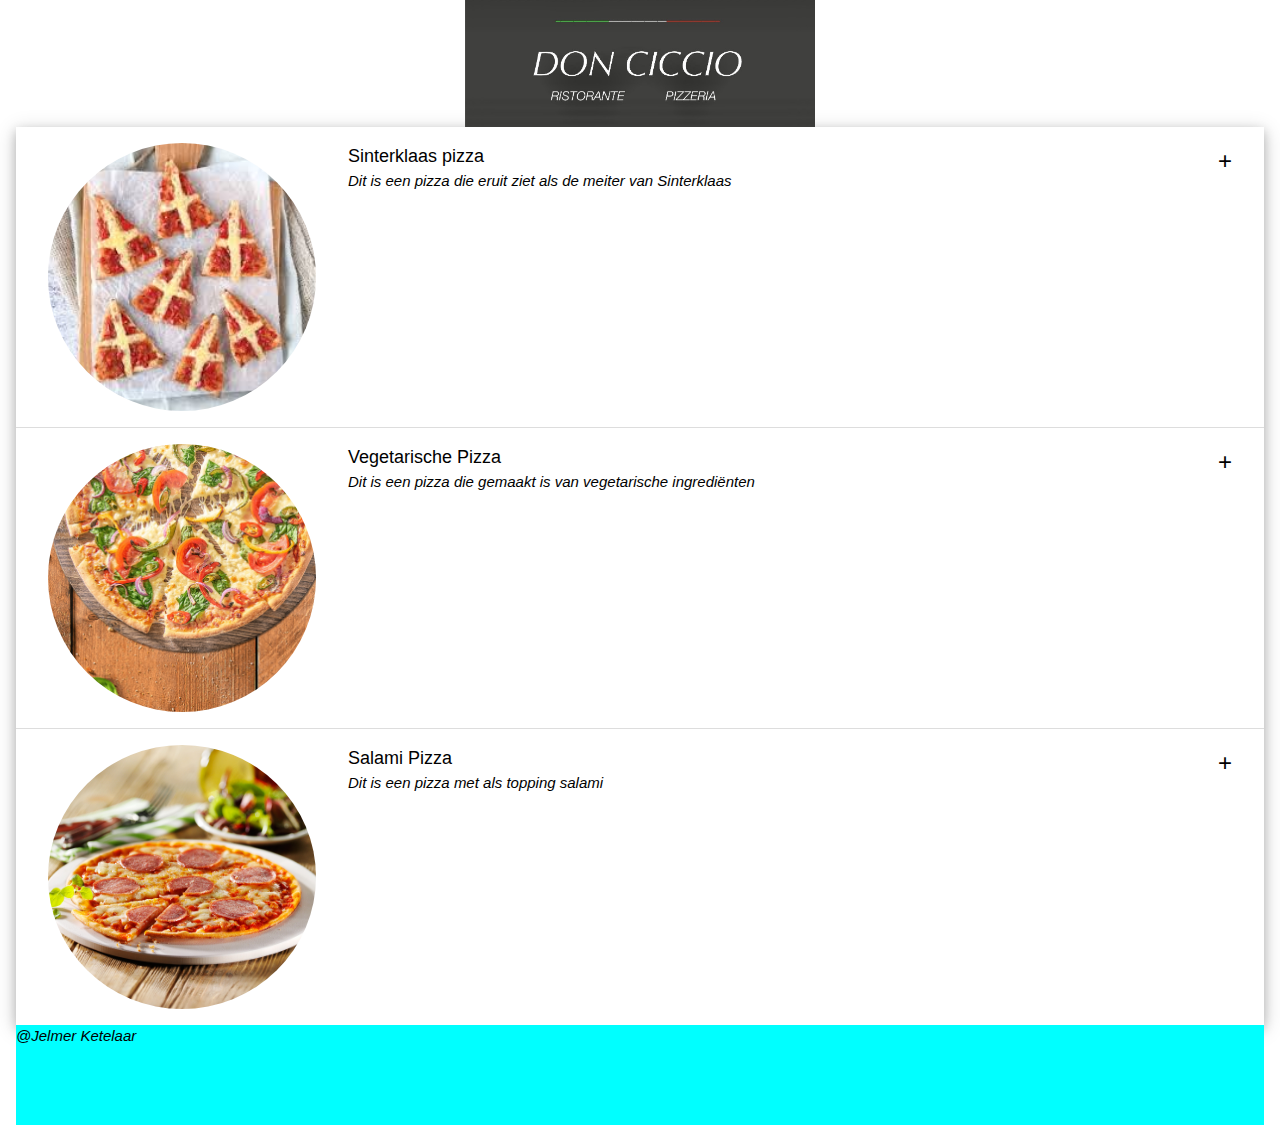
==== index.html @ 9780e319 "Added a footer and changed the span text" ====
<!-- Jelmer Ketelaar
	Naam opdracht: Pizza Calculator -->
<html lang="nl">
<head>

    <meta http-equiv="Content-Type" content="text/ javascript;charset=UTF-8">
    <title> Don Ciccio </title>

    <link rel="stylesheet" href="css/style.css">
    <link rel="stylesheet" href="https://www.w3schools.com/w3css/4/w3.css">
</head>
<body>

<div class="w3-container">
    <header> <img src="img/don ciccio.jpg" alt="don ciccio" class="don-ciccio" width="350px;"></header>

    <ul class="w3-ul w3-card-4">
        <li class="w3-bar">
            <button onclick="document.getElementById('id01').style.display='block'"
                    class="w3-button w3-bar-item w3-right w3-xlarge w3-white">+
            </button>

            <div id="id01" class="w3-modal">
                <div class="w3-modal-content">
                    <div class="w3-container">
                <span onclick="document.getElementById('id01').style.display='none'"
                      class="w3-button w3-display-topright">&times;</span>
                      <header><h3>Sinterklaas Pizza</h3></header>
                        <img src="img/pizza-sinterklaas.jpeg" class="w3-bar-item w3-circle">
                        
                    </div>
                </div>
            </div>
            
            <img src="img/pizza-sinterklaas.jpeg" class="w3-bar-item w3-circle" style="width:300px">
            <div class="w3-bar-item">
                <span class="w3-large">Sinterklaas pizza</span><br>
                <span><i>Dit is een pizza die eruit ziet als de meiter van Sinterklaas </i></span>
            </div>
        </li>

        <li class="w3-bar">
            <button onclick="document.getElementById('id02').style.display='block'"
                    class="w3-button w3-bar-item w3-right w3-xlarge w3-white">+
            </button>
            <div id="id02" class="w3-modal">
                <div class="w3-modal-content">
                    <div class="w3-container">
                    <span onclick="document.getElementById('id02').style.display='none'"
                          class="w3-button w3-display-topright">&times;</span>
                        <p>Some text in the Modal..</p>
                        <p>Some text in the Modal..</p>
                    </div>
                </div>
            </div>
            <img src="img/vega-pizza.jpg" class="w3-bar-item w3-circle w3-hide-small" style="width:300px">
            <div class="w3-bar-item">
                <span class="w3-large">Vegetarische Pizza</span><br>
                <span><i>Dit is een pizza die gemaakt is van vegetarische ingrediënten </i></span>
            </div>
        </li>

        <li class="w3-bar">
            <button onclick="document.getElementById('id01').style.display='block'"
                    class="w3-button w3-bar-item w3-right w3-xlarge w3-white">+
            </button>
            <div id="id03" class="w3-modal">
                <div class="w3-modal-content">
                    <div class="w3-container">
                    <span onclick="document.getElementById('id03').style.display='none'"
                          class="w3-button w3-display-topright">&times;</span>
                        <p>Some text in the Modal..</p>
                        <p>Some text in the Modal..</p>
                    </div>
                </div>
            </div>
            <img src="img/salami-pizza.jpeg" class="w3-bar-item w3-circle w3-hide-small"
                 style=" height:280px ; width:300px">
            <div class="w3-bar-item">
                <span class="w3-large">Salami Pizza</span><br>
                <span><i>Dit is een pizza met als topping salami </i></span>
                
            </div>
        </li>
        
    </ul>
    <footer class="footer"> <i class="name">@Jelmer Ketelaar</i>  </footer>
</div>


</body>


    <script src="js/script.js"></script>
---- css/style.css ----
.don-ciccio {
   display: block;
   margin: auto;
}

.footer {
   background-color: aqua;
   height: 100px;
}

.name {
   margin-top: 50px;;
}
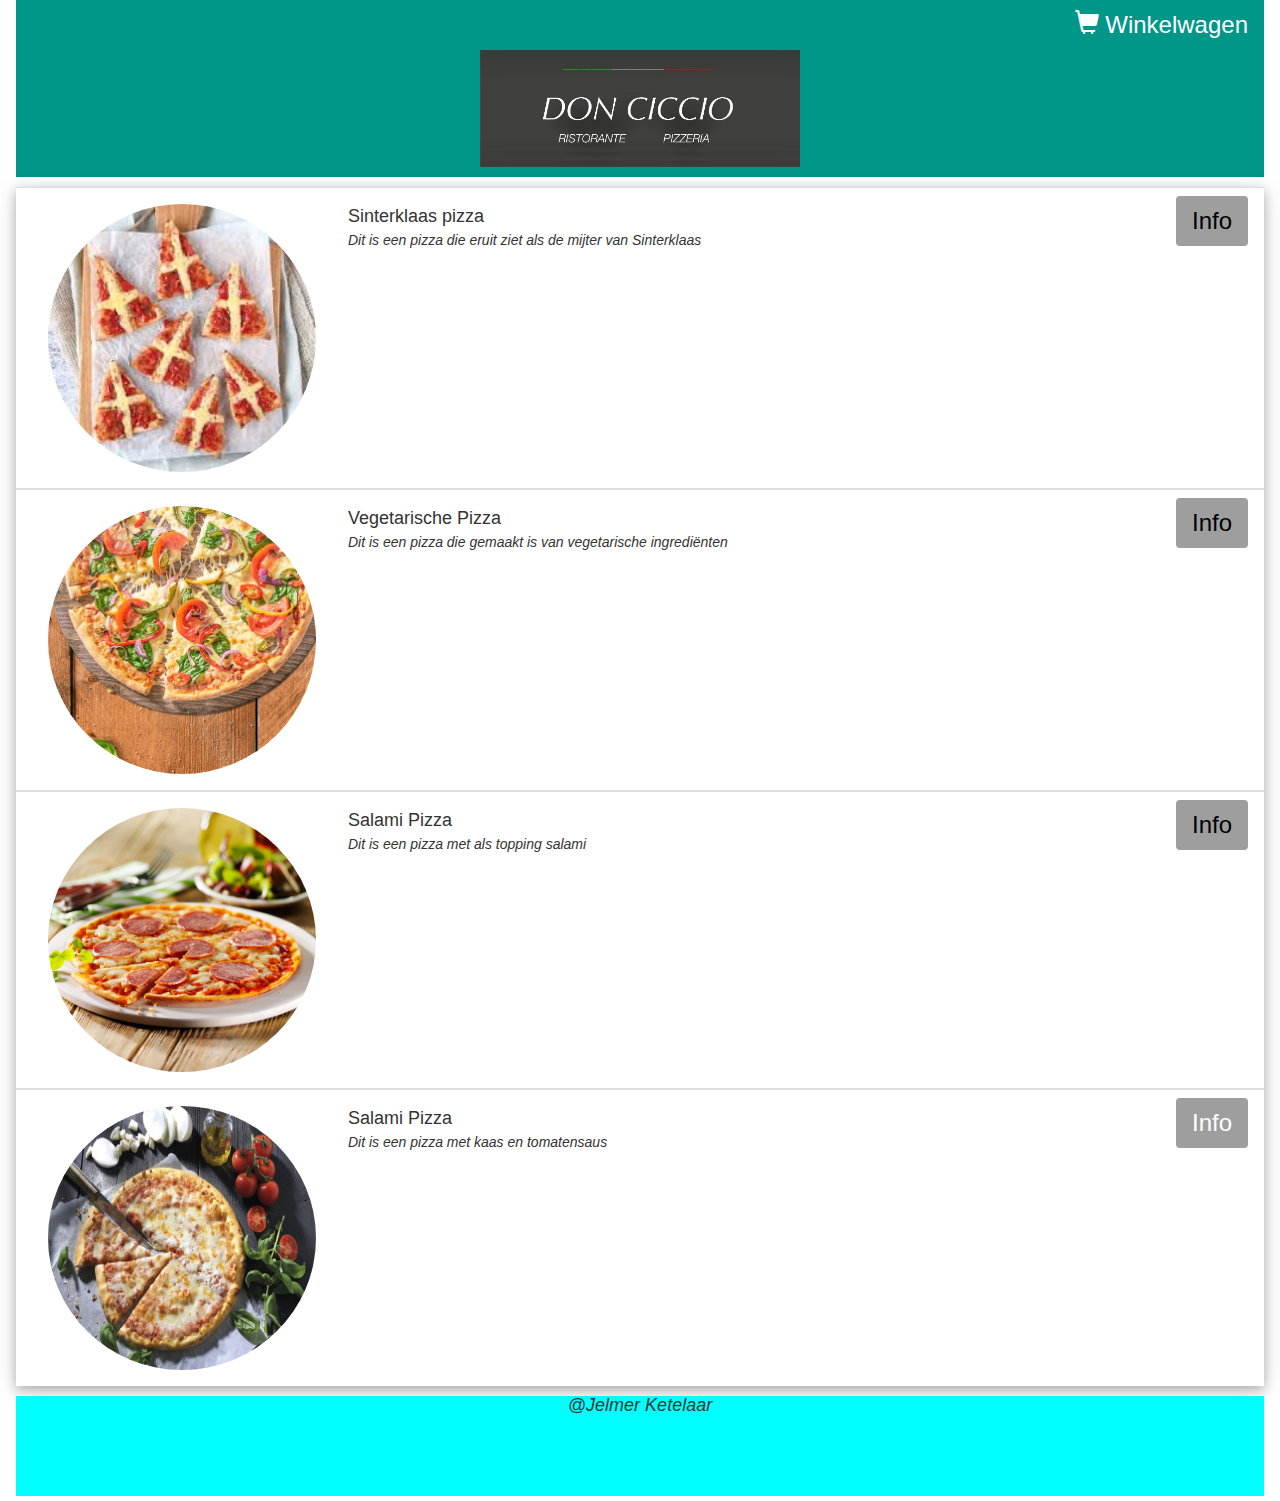
==== commit 44a83139: "Added a shopping cart an an modal for information" ====
--- a/index.html
+++ b/index.html
@@ -3,23 +3,43 @@
 <html lang="nl">
 <head>
 
-    <meta http-equiv="Content-Type" content="text/ javascript;charset=UTF-8">
+    <meta name="viewport" content="width=device-width, initial-scale=1">
     <title> Don Ciccio </title>
 
     <link rel="stylesheet" href="css/style.css">
-    <link rel="stylesheet" href="https://www.w3schools.com/w3css/4/w3.css">
+    <link rel="stylesheet" href="css/w3.css">
+    <link rel="stylesheet" href="https://cdnjs.cloudflare.com/ajax/libs/font-awesome/4.7.0/css/font-awesome.min.css">
+    <link rel="stylesheet" href="https://maxcdn.bootstrapcdn.com/bootstrap/3.3.7/css/bootstrap.min.css">
 </head>
 <body>
 
-<div class="w3-container">
-    <header> <img src="img/don ciccio.jpg" alt="don ciccio" class="don-ciccio" width="350px;"></header>
 
+    <div class="w3-container">
+    <div class="w3-sidebar w3-bar-block w3-card w3-animate-zoom" style="display:none; right:0;" id="rightMenu">
+        
+        <header class="w3-bar-item w3-dark-gray"><h3>Winkelwagen</h3></header>
+        <button onclick="closeRightMenu()" class="w3-bar-item w3-button w3-large">Sluiten &times;</button>
+
+
+      </div>
+      
+      <div class="w3-teal">
+        
+        <button class="w3-button w3-teal w3-xlarge w3-right " onclick="openRightMenu()"><span class="glyphicon glyphicon-shopping-cart"></span> Winkelwagen</button>
+        <div class="w3-container">
+            <img src="img/don-ciccio.jpg" style="max-width:320px; display: block; margin-left: auto; margin-right: auto; margin-bottom: 10px;">
+        </div>
+      </div>
+        
+      </div>
+      <div class="w3-container">
     <ul class="w3-ul w3-card-4">
         <li class="w3-bar">
+<!-- Trigger for the modal -->
             <button onclick="document.getElementById('id01').style.display='block'"
-                    class="w3-button w3-bar-item w3-right w3-xlarge w3-white">+
-            </button>
-
+                    class="w3-button w3-bar-item w3-right w3-xlarge w3-gray w3-round">Info
+</button>
+<!-- Modal content -->
             <div id="id01" class="w3-modal">
                 <div class="w3-modal-content">
                     <div class="w3-container">
@@ -27,22 +47,22 @@
                       class="w3-button w3-display-topright">&times;</span>
                       <header><h3>Sinterklaas Pizza</h3></header>
                         <img src="img/pizza-sinterklaas.jpeg" class="w3-bar-item w3-circle">
-                        
+                        <p><button class="card-button">Add to Cart</button></p>
                     </div>
                 </div>
             </div>
-            
+<!-- List -->
             <img src="img/pizza-sinterklaas.jpeg" class="w3-bar-item w3-circle" style="width:300px">
             <div class="w3-bar-item">
                 <span class="w3-large">Sinterklaas pizza</span><br>
-                <span><i>Dit is een pizza die eruit ziet als de meiter van Sinterklaas </i></span>
+                <span><i>Dit is een pizza die eruit ziet als de mijter van Sinterklaas </i></span>
             </div>
         </li>
 
         <li class="w3-bar">
             <button onclick="document.getElementById('id02').style.display='block'"
-                    class="w3-button w3-bar-item w3-right w3-xlarge w3-white">+
-            </button>
+            class="w3-button w3-bar-item w3-right w3-xlarge w3-gray w3-round">Info
+        </button>
             <div id="id02" class="w3-modal">
                 <div class="w3-modal-content">
                     <div class="w3-container">
@@ -50,9 +70,12 @@
                           class="w3-button w3-display-topright">&times;</span>
                         <p>Some text in the Modal..</p>
                         <p>Some text in the Modal..</p>
+                        <p><button class="card-button">Add to Cart</button></p>
+                        
                     </div>
                 </div>
             </div>
+<!-- List -->
             <img src="img/vega-pizza.jpg" class="w3-bar-item w3-circle w3-hide-small" style="width:300px">
             <div class="w3-bar-item">
                 <span class="w3-large">Vegetarische Pizza</span><br>
@@ -60,10 +83,10 @@
             </div>
         </li>
 
-        <li class="w3-bar">
-            <button onclick="document.getElementById('id01').style.display='block'"
-                    class="w3-button w3-bar-item w3-right w3-xlarge w3-white">+
-            </button>
+        <li class="w3-bar"> 
+            <button onclick="document.getElementById('id03').style.display='block'"
+            class="w3-button w3-bar-item w3-right w3-xlarge w3-gray w3-round">Info
+        </button>
             <div id="id03" class="w3-modal">
                 <div class="w3-modal-content">
                     <div class="w3-container">
@@ -79,16 +102,35 @@
             <div class="w3-bar-item">
                 <span class="w3-large">Salami Pizza</span><br>
                 <span><i>Dit is een pizza met als topping salami </i></span>
-                
             </div>
         </li>
-        
-    </ul>
-    <footer class="footer"> <i class="name">@Jelmer Ketelaar</i>  </footer>
+    
+    <li class="w3-bar"> 
+        <button onclick="document.getElementById('id04').style.display='block'"
+        class="w3-button w3-bar-item w3-right w3-xlarge w3-gray w3-round w3-text-white">Info
+    </button>
+        <div id="id04" class="w3-modal">
+            <div class="w3-modal-content">
+                <div class="w3-container">
+                <span onclick="document.getElementById('id04').style.display='none'"
+                      class="w3-button w3-display-topright">&times;</span>
+                    <p>Some text in the Modal..</p>
+                    <p>Some text in the Modal..</p>
+                </div>
+            </div>
+        </div>
+        <img src="img/margherita.jpg" class="w3-bar-item w3-circle w3-hide-small"
+             style=" height:280px ; width:300px">
+        <div class="w3-bar-item">
+            <span class="w3-large">Salami Pizza</span><br>
+            <span><i>Dit is een pizza met kaas en tomatensaus </i></span>
+        </div>
+    </li>
+</ul>
+    <footer class="footer"> <h4 class="name"> @Jelmer Ketelaar</h4></footer>   
+
+    
 </div>
 
-
 </body>
-
-
     <script src="js/script.js"></script>
--- a/css/style.css
+++ b/css/style.css
@@ -3,11 +3,29 @@
    margin: auto;
 }
 
-.footer {
+footer {
    background-color: aqua;
-   height: 100px;
+   height: 100px;   
 }
 
 .name {
-   margin-top: 50px;;
+   text-align: center;
+   font-style: italic;
+
 }
+
+.card-button {
+   border: none;
+   outline: 0;
+   padding: 12px;
+   color: white;
+   background-color: #000;
+   text-align: center;
+   cursor: pointer;
+   width: 100%;
+   font-size: 18px;
+ }
+ 
+ .card-button:hover {
+   opacity: 0.7;
+ }
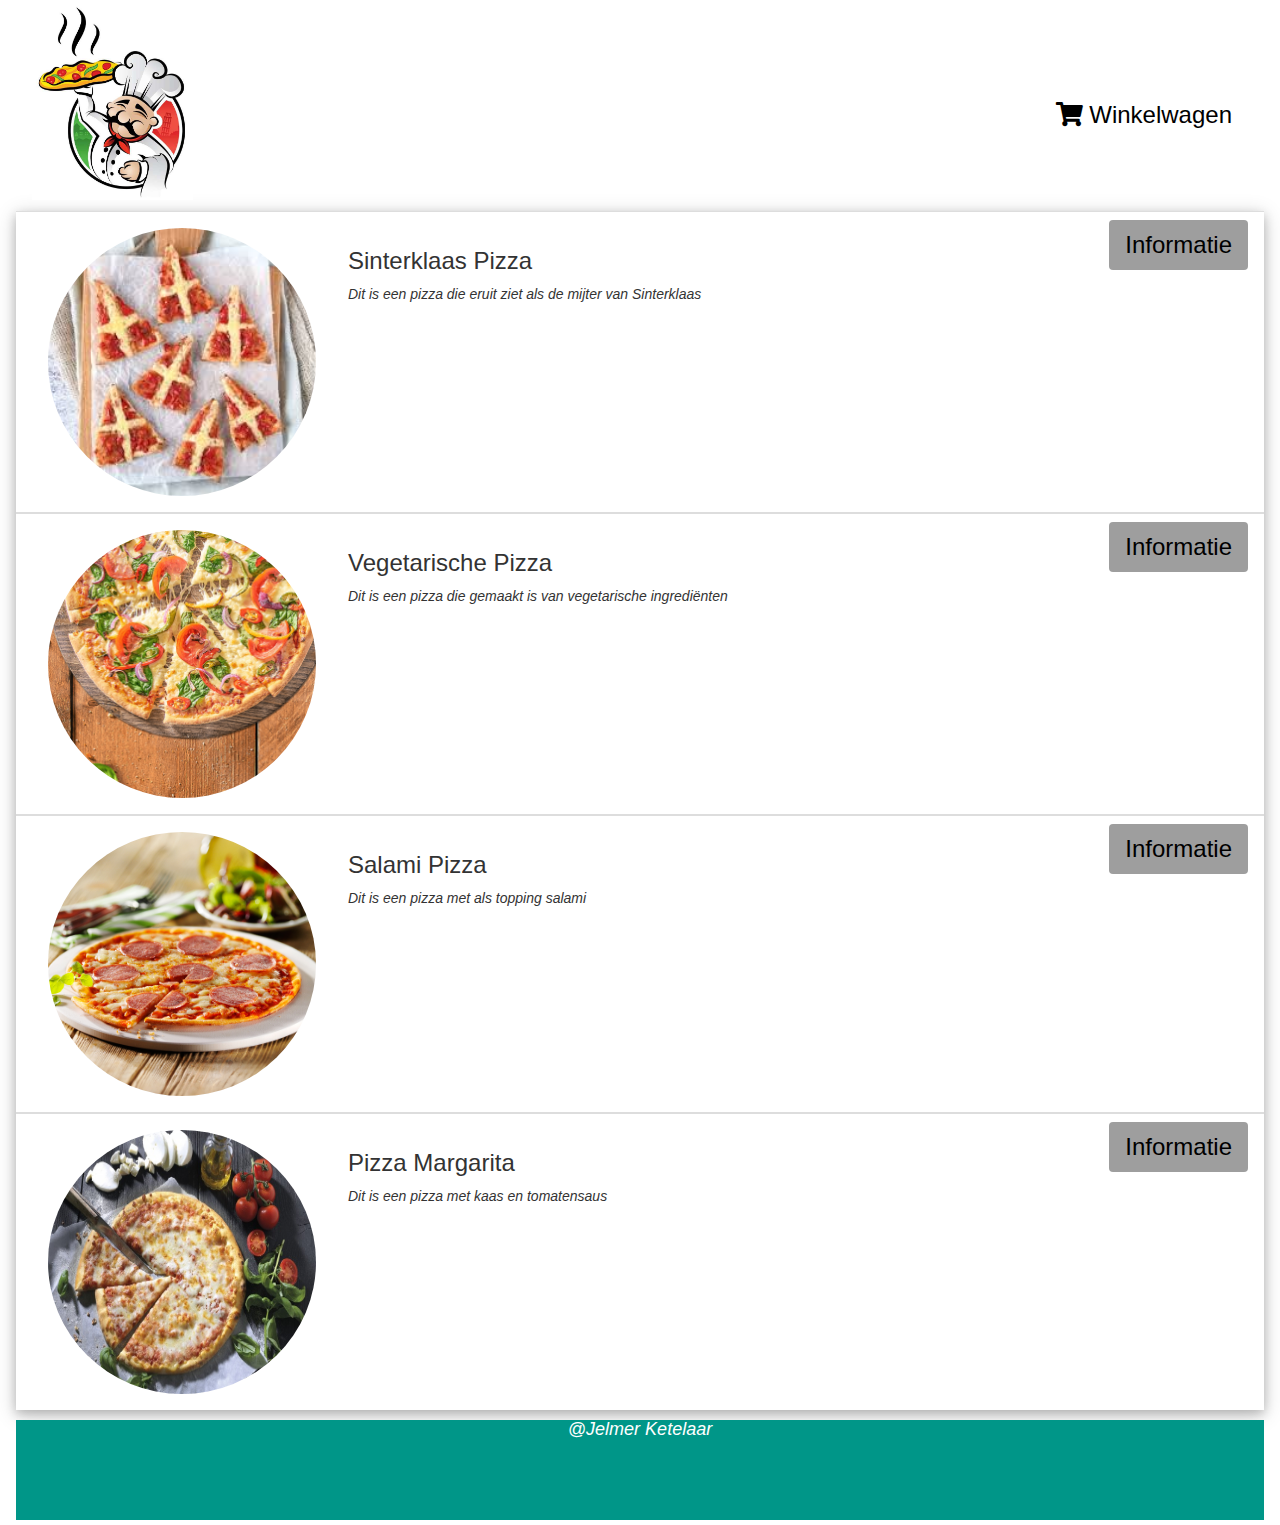
==== commit faf2d66a: "Stemwijzer  style toegevoegd" ====
--- a/index.html
+++ b/index.html
@@ -8,90 +8,125 @@
 
     <link rel="stylesheet" href="css/style.css">
     <link rel="stylesheet" href="css/w3.css">
-    <link rel="stylesheet" href="https://cdnjs.cloudflare.com/ajax/libs/font-awesome/4.7.0/css/font-awesome.min.css">
+    <link href="https://use.fontawesome.com/releases/v5.6.3/css/all.css" rel="stylesheet">
     <link rel="stylesheet" href="https://maxcdn.bootstrapcdn.com/bootstrap/3.3.7/css/bootstrap.min.css">
+    <link href="https://fonts.googleapis.com/css?family=Open+Sans&display=swap" rel="stylesheet">
 </head>
 <body>
 
 
-    <div class="w3-container">
-    <div class="w3-sidebar w3-bar-block w3-card w3-animate-zoom" style="display:none; right:0;" id="rightMenu">
-        
-        <header class="w3-bar-item w3-dark-gray"><h3>Winkelwagen</h3></header>
-        <button onclick="closeRightMenu()" class="w3-bar-item w3-button w3-large">Sluiten &times;</button>
+<div class="w3-container"> 
+    <div class=" w3-mobile ">
+        <div class="w3-container w3-mobile">
+            <!-- Trigger/Open the Modal -->
+            <button onclick="document.getElementById('cart').style.display='block'"
+                        class="w3-button w3-bar-item w3-right w3-xlarge w3-white w3-round w3-mobile" style="margin-top: 10vh;"><i class="fas fa-shopping-cart"></i> Winkelwagen
+                    </button>
+                <div id="cart" class="w3-modal w3-animate-opacity">
+                    <div class="w3-modal-content ">
+                        <div class="w3-container">
+                    <span onclick="document.getElementById('cart').style.display='none'"
+                          class="w3-button w3-display-topright">Sluiten &times;</span>
+                            <header id="header"><h3>Winkelwagen</h3></header>
+                            
+                        
+                            <p>
+                                <button class="card-button">Checkout</button>
+                            </p>
+                        </div>
+                    </div>
+                </div>
+                        <img src="img/pizzaria.png" height="200px" style="background-color: transparent;"></h1>
+                    </div>
+                </div>
+</div>
+<div class="w3-container w3-mobile">
+    <ul class="w3-ul w3-card-4 w3-mobile">
+        <li class="w3-bar ">
+            <!-- Trigger for the modal -->
+            <button onclick="document.getElementById('id01').style.display='block'"
+                    class="w3-button w3-bar-item w3-right w3-xlarge w3-gray w3-round w3-mobile">Informatie
+            </button>
+            
+            <!-- Modal content -->
+            
+            <div id="id01" class="w3-modal w3-animate-opacity">
+                <div class="w3-modal-content w3-mobile">
+                    <div class="w3-container w3-mobile">
+                        
+                <span onclick="document.getElementById('id01').style.display='none'"
+                      class="w3-button w3-animate-zoom w3-mobile w3-display-topright">Sluiten &times;</span>
+                        <header><h3 class="w3-animate-zoom">Sinterklaas Pizza</h3></header>
+                        <img src="img/pizza-sinterklaas.jpeg" class="w3-mobile w3-bar-item w3-circle w3-animate-zoom">
+                        
+                          <p></p>  
+                    </div>
+                    <div class="w3-animate-zoom w3-center"> 
+                          
+                        </div>
+                        <form class="w3-container w3-card-4">
+                            
+                            <h2>Toppings</h2>
+                            <p>
+                            <input class="w3-check" type="checkbox" checked="checked">
+                            <label>Knoflook</label></p>
+                            <p>
+                            <input class="w3-check" type="checkbox">
+                            <label> Salami </label></p>
+                            <p>
+                            <input class="w3-check" type="checkbox">
+                            <label>Shoarma </label></p>
+                            <p>
+                            <input class="w3-check" type="checkbox">
+                            <label>Mozzarella </label></p>
+                          </form>
+                            <button class="card-button">Toevoegen aan winkelwagen</button>
+                        
+                </div>
+            </div>
+            <!-- List -->
+            <img src="img/pizza-sinterklaas.jpeg" class="w3-bar-item w3-mobile w3-circle" style="width:300px">
+            <div class="w3-bar-item">
+                <span class="w3-large"><h3>Sinterklaas Pizza</h3></span>
+                <span><i class="w3-mobile">Dit is een pizza die eruit ziet als de mijter van Sinterklaas </i></span>
+            </div>
+        </li>
 
+        <li class="w3-bar w3-mobile">
+            <button onclick="document.getElementById('id02').style.display='block'"
+                    class="w3-button w3-mobile w3-bar-item w3-right w3-xlarge w3-gray w3-round">Informatie
+            </button>
+            <div id="id02" class="w3-modal ">
+                <div class="w3-modal-content w3-mobile">
+                    <div class="w3-container">
+                    <span onclick="document.getElementById('id02').style.display='none'"
+                          class="w3-button w3-display-topright">Sluiten &times;</span>
+                          <header><h3>Sinterklaas Pizza</h3></header>
+                          <img src="img/vega-pizza.jpg" class="w3-bar-item w3-circle">
+                          <p>
+                              <button class="card-button">Toevoegen aan winkelwagen</button>
+                          </p>
 
-      </div>
-      
-      <div class="w3-teal">
-        
-        <button class="w3-button w3-teal w3-xlarge w3-right " onclick="openRightMenu()"><span class="glyphicon glyphicon-shopping-cart"></span> Winkelwagen</button>
-        <div class="w3-container">
-            <img src="img/don-ciccio.jpg" style="max-width:320px; display: block; margin-left: auto; margin-right: auto; margin-bottom: 10px;">
-        </div>
-      </div>
-        
-      </div>
-      <div class="w3-container">
-    <ul class="w3-ul w3-card-4">
-        <li class="w3-bar">
-<!-- Trigger for the modal -->
-            <button onclick="document.getElementById('id01').style.display='block'"
-                    class="w3-button w3-bar-item w3-right w3-xlarge w3-gray w3-round">Info
-</button>
-<!-- Modal content -->
-            <div id="id01" class="w3-modal">
-                <div class="w3-modal-content">
-                    <div class="w3-container">
-                <span onclick="document.getElementById('id01').style.display='none'"
-                      class="w3-button w3-display-topright">&times;</span>
-                      <header><h3>Sinterklaas Pizza</h3></header>
-                        <img src="img/pizza-sinterklaas.jpeg" class="w3-bar-item w3-circle">
-                        <p><button class="card-button">Add to Cart</button></p>
                     </div>
                 </div>
             </div>
-<!-- List -->
-            <img src="img/pizza-sinterklaas.jpeg" class="w3-bar-item w3-circle" style="width:300px">
+            <!-- List -->
+            <img src="img/vega-pizza.jpg" class="w3-bar-item w3-circle w3-hide-small" style="width:300px">
             <div class="w3-bar-item">
-                <span class="w3-large">Sinterklaas pizza</span><br>
-                <span><i>Dit is een pizza die eruit ziet als de mijter van Sinterklaas </i></span>
+                <span class="w3-large"><h3>Vegetarische Pizza</h3></span>
+                <span><i>Dit is een pizza die gemaakt is van vegetarische ingredi&euml;nten </i></span>
             </div>
         </li>
 
         <li class="w3-bar">
-            <button onclick="document.getElementById('id02').style.display='block'"
-            class="w3-button w3-bar-item w3-right w3-xlarge w3-gray w3-round">Info
-        </button>
-            <div id="id02" class="w3-modal">
-                <div class="w3-modal-content">
-                    <div class="w3-container">
-                    <span onclick="document.getElementById('id02').style.display='none'"
-                          class="w3-button w3-display-topright">&times;</span>
-                        <p>Some text in the Modal..</p>
-                        <p>Some text in the Modal..</p>
-                        <p><button class="card-button">Add to Cart</button></p>
-                        
-                    </div>
-                </div>
-            </div>
-<!-- List -->
-            <img src="img/vega-pizza.jpg" class="w3-bar-item w3-circle w3-hide-small" style="width:300px">
-            <div class="w3-bar-item">
-                <span class="w3-large">Vegetarische Pizza</span><br>
-                <span><i>Dit is een pizza die gemaakt is van vegetarische ingrediënten </i></span>
-            </div>
-        </li>
-
-        <li class="w3-bar"> 
             <button onclick="document.getElementById('id03').style.display='block'"
-            class="w3-button w3-bar-item w3-right w3-xlarge w3-gray w3-round">Info
-        </button>
+                    class="w3-button w3-bar-item w3-right w3-xlarge w3-gray w3-round">Informatie
+            </button>
             <div id="id03" class="w3-modal">
                 <div class="w3-modal-content">
                     <div class="w3-container">
                     <span onclick="document.getElementById('id03').style.display='none'"
-                          class="w3-button w3-display-topright">&times;</span>
+                          class="w3-button w3-display-topright">Sluiten &times;</span>
                         <p>Some text in the Modal..</p>
                         <p>Some text in the Modal..</p>
                     </div>
@@ -100,37 +135,37 @@
             <img src="img/salami-pizza.jpeg" class="w3-bar-item w3-circle w3-hide-small"
                  style=" height:280px ; width:300px">
             <div class="w3-bar-item">
-                <span class="w3-large">Salami Pizza</span><br>
+                <span class="w3-large"><h3>Salami Pizza</h3></span>
                 <span><i>Dit is een pizza met als topping salami </i></span>
             </div>
         </li>
-    
-    <li class="w3-bar"> 
-        <button onclick="document.getElementById('id04').style.display='block'"
-        class="w3-button w3-bar-item w3-right w3-xlarge w3-gray w3-round w3-text-white">Info
-    </button>
-        <div id="id04" class="w3-modal">
-            <div class="w3-modal-content">
-                <div class="w3-container">
+
+        <li class="w3-bar">
+            <button onclick="document.getElementById('id04').style.display='block'"
+                    class="w3-button w3-bar-item w3-right w3-xlarge w3-gray w3-round">Informatie
+            </button>
+            <div id="id04" class="w3-modal">
+                <div class="w3-modal-content">
+                    <div class="w3-container">
                 <span onclick="document.getElementById('id04').style.display='none'"
-                      class="w3-button w3-display-topright">&times;</span>
-                    <p>Some text in the Modal..</p>
-                    <p>Some text in the Modal..</p>
+                      class="w3-button w3-display-topright">Sluiten &times;</span>
+                        <p>Some text in the Modal..</p>
+                        <p>Some text in the Modal..</p>
+                    </div>
                 </div>
             </div>
-        </div>
-        <img src="img/margherita.jpg" class="w3-bar-item w3-circle w3-hide-small"
-             style=" height:280px ; width:300px">
-        <div class="w3-bar-item">
-            <span class="w3-large">Salami Pizza</span><br>
-            <span><i>Dit is een pizza met kaas en tomatensaus </i></span>
-        </div>
-    </li>
-</ul>
-    <footer class="footer"> <h4 class="name"> @Jelmer Ketelaar</h4></footer>   
+            <img src="img/margherita.jpg" class="w3-bar-item w3-circle w3-hide-small"
+                 style=" height:280px ; width:300px">
+            <div class="w3-bar-item">
+                <span class="w3-large"><h3>Pizza Margarita</h3></span>
+                <span><i>Dit is een pizza met kaas en tomatensaus </i></span>
+            </div>
+        </li>
+    </ul>
+    <footer class="w3-teal w3-text-white"><h4 class="name"> @Jelmer Ketelaar</h4></footer>
 
-    
+
 </div>
 
 </body>
-    <script src="js/script.js"></script>
+<script src="js/script.js"></script>
--- a/css/style.css
+++ b/css/style.css
@@ -1,31 +1,35 @@
-.don-ciccio {
-   display: block;
-   margin: auto;
+body {
+    font-family: 'Open Sans', sans-serif;
 }
 
+
 footer {
-   background-color: aqua;
-   height: 100px;   
+    height: 100px;
 }
 
 .name {
-   text-align: center;
-   font-style: italic;
+    text-align: center;
+    font-style: italic;
 
 }
 
 .card-button {
-   border: none;
-   outline: 0;
-   padding: 12px;
-   color: white;
-   background-color: #000;
-   text-align: center;
-   cursor: pointer;
-   width: 100%;
-   font-size: 18px;
- }
- 
- .card-button:hover {
-   opacity: 0.7;
- }
+    border: none;
+    outline: 0;
+    padding: 12 12 10 10px;
+    
+    color: white;
+    background-color: green;
+    text-align: center;
+    cursor: pointer;
+    width: 100%;
+    font-size: 18px;
+}
+
+.card-button:hover {
+    opacity: 0.7;
+}
+
+#size {
+    cursor: pointer;
+}
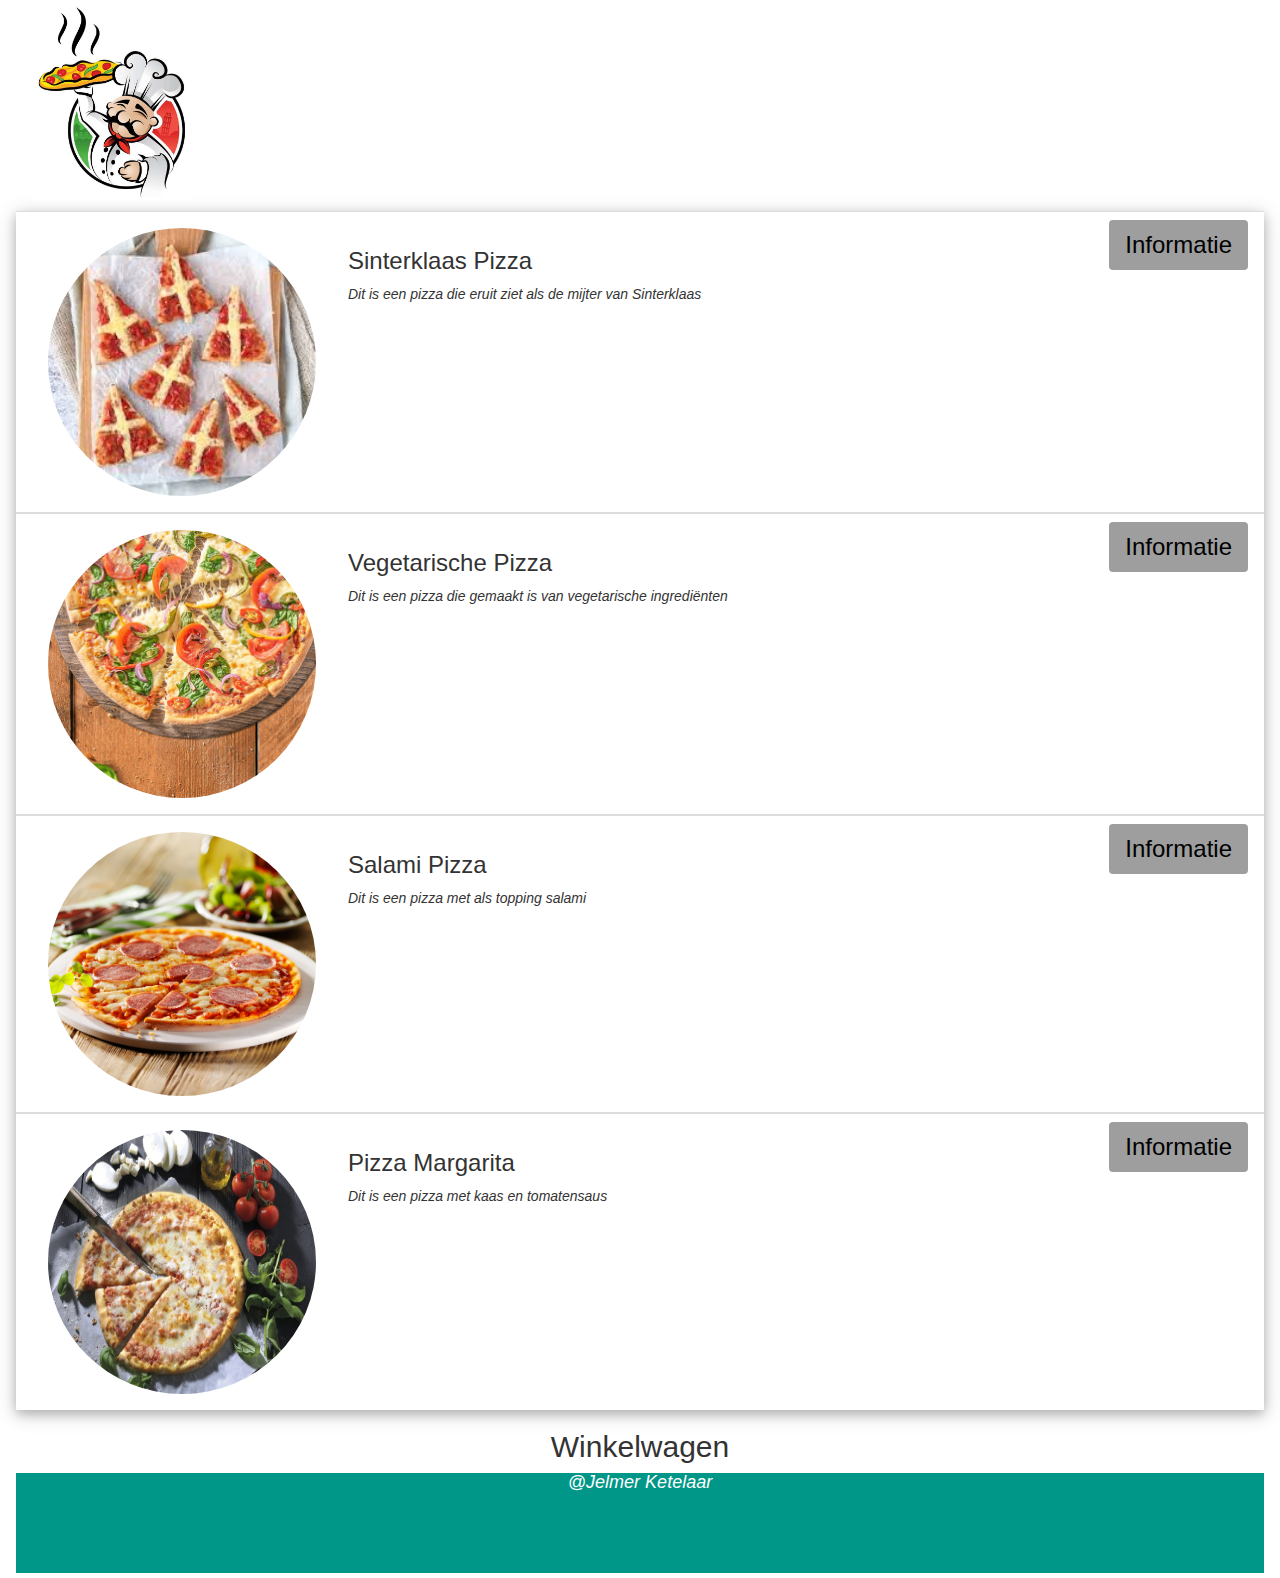
==== commit d762fee5: "[TASK] Added price to toppings/products" ====
--- a/index.html
+++ b/index.html
@@ -1,6 +1,7 @@
 <!-- Jelmer Ketelaar
 	Naam opdracht: Pizza Calculator -->
 <html lang="nl">
+
 <head>
 
     <meta name="viewport" content="width=device-width, initial-scale=1">
@@ -11,161 +12,248 @@
     <link href="https://use.fontawesome.com/releases/v5.6.3/css/all.css" rel="stylesheet">
     <link rel="stylesheet" href="https://maxcdn.bootstrapcdn.com/bootstrap/3.3.7/css/bootstrap.min.css">
     <link href="https://fonts.googleapis.com/css?family=Open+Sans&display=swap" rel="stylesheet">
+    <link rel="stylesheet" href="https://cdnjs.cloudflare.com/ajax/libs/font-awesome/4.7.0/css/font-awesome.min.css">
+    <script src="js/script.js"></script>
 </head>
-<body>
-
-
-<div class="w3-container"> 
-    <div class=" w3-mobile ">
-        <div class="w3-container w3-mobile">
-            <!-- Trigger/Open the Modal -->
-            <button onclick="document.getElementById('cart').style.display='block'"
-                        class="w3-button w3-bar-item w3-right w3-xlarge w3-white w3-round w3-mobile" style="margin-top: 10vh;"><i class="fas fa-shopping-cart"></i> Winkelwagen
-                    </button>
-                <div id="cart" class="w3-modal w3-animate-opacity">
-                    <div class="w3-modal-content ">
+
+<body onload="doShowAll()">
+
+
+    <div class="w3-container">
+        <div class=" w3-mobile ">
+            <div class="w3-container w3-mobile">
+                <!-- Trigger/Open the Modal -->
+
+                <img src="img/pizzaria.png" height="200px" style="background-color: transparent;"></h1>
+            </div>
+        </div>
+    </div>
+    <div class="w3-container w3-mobile">
+        <ul class="w3-ul w3-card-4 w3-mobile">
+            <li class="w3-bar ">
+                <!-- Trigger for the modal -->
+
+                <button onclick="document.getElementById('id01').style.display='block'"
+                    class="w3-button w3-bar-item w3-right w3-xlarge w3-gray w3-round w3-mobile">Informatie
+                </button>
+
+
+                <!-- Modal content -->
+
+                <div id="id01" class="w3-modal w3-animate-opacity">
+                    <div class="w3-modal-content w3-mobile">
+                        <div class="w3-container w3-mobile">
+
+                            <span onclick="document.getElementById('id01').style.display='none'"
+                                class="w3-button w3-animate-zoom w3-mobile w3-display-topright">Sluiten &times;</span>
+                            <header>
+                                <h3 class="w3-animate-zoom">Sinterklaas Pizza</h3>
+                            </header>
+                            <img src="img/pizza-sinterklaas.jpeg"
+                                class="w3-mobile w3-bar-item w3-circle w3-animate-zoom">
+
+                            <p></p>
+
+                        </div>
+                        <div class="w3-animate-zoom w3-center">
+                            <h4 class="price">&euro;8,99</h4>
+                        </div>
+                        <form class="w3-container w3-card-4">
+
+                            <h2>Toppings</h2>
+                            <p>
+                                <input class="w3-check" type="checkbox" checked="checked">
+                                <label>Extra Knoflook +&euro;0,20</label></p>
+                            <p>
+                                <input class="w3-check" type="checkbox">
+                                <label> Extra Salami +&euro;0,20 </label></p>
+                            <p>
+                                <input class="w3-check" type="checkbox">
+                                <label> Extra Shoarma +&euro;0,20</label></p>
+                            <p>
+                                <input class="w3-check" type="checkbox">
+                                <label>Extra Mozzarella +&euro;0,20</label></p>
+                        </form>
+                        <button class="card-button">Toevoegen aan winkelwagen</button>
+
+                    </div>
+                </div>
+                <!-- List -->
+                <img src="img/pizza-sinterklaas.jpeg" class="w3-bar-item w3-mobile w3-circle" style="width:300px">
+                <div class="w3-bar-item">
+                    <span class="w3-large">
+                        <h3>Sinterklaas Pizza</h3>
+                    </span>
+                    <span><i class="w3-mobile">Dit is een pizza die eruit ziet als de mijter van Sinterklaas </i></span>
+                </div>
+            </li>
+
+            <li class="w3-bar w3-mobile">
+                <button onclick="document.getElementById('id02').style.display='block'"
+                    class="w3-button w3-mobile w3-bar-item w3-right w3-xlarge w3-gray w3-round">Informatie
+                </button>
+                <div id="id02" class="w3-modal w3-animate-opacity">
+                    <div class="w3-modal-content w3-mobile">
                         <div class="w3-container">
-                    <span onclick="document.getElementById('cart').style.display='none'"
-                          class="w3-button w3-display-topright">Sluiten &times;</span>
-                            <header id="header"><h3>Winkelwagen</h3></header>
-                            
-                        
-                            <p>
-                                <button class="card-button">Checkout</button>
-                            </p>
-                        </div>
-                    </div>
-                </div>
-                        <img src="img/pizzaria.png" height="200px" style="background-color: transparent;"></h1>
-                    </div>
-                </div>
-</div>
-<div class="w3-container w3-mobile">
-    <ul class="w3-ul w3-card-4 w3-mobile">
-        <li class="w3-bar ">
-            <!-- Trigger for the modal -->
-            <button onclick="document.getElementById('id01').style.display='block'"
-                    class="w3-button w3-bar-item w3-right w3-xlarge w3-gray w3-round w3-mobile">Informatie
-            </button>
+                            <span onclick="document.getElementById('id02').style.display='none'"
+                                class="w3-button w3-animate-left" id="exit">Sluiten &times;</span>
+                            <header>
+                                <h3>Vegetarische Pizza</h3>
+                            </header>
+                            <img src="img/vega-pizza.jpg" class="vega-pizza w3-bar-item w3-circle w3-animate-opacity">
+                            </img>
+                        </div>
+                        <div class="w3-animate-zoom w3-center">
+                            <h4 class="price">&euro;9,99</h4>
+                        </div>
+                        <form class="w3-container w3-card-4">
+
+                            <h2>Toppings</h2>
+                            <p>
+                                <input class="w3-check" type="checkbox" checked="checked">
+                                <label>Extra Knoflook   +&euro;0,20</label></p>
+                            <p>
+                                <input class="w3-check" type="checkbox">
+                                <label> Extra Salami    +&euro;0,20 </label></p>
+                            <p>
+                                <input class="w3-check" type="checkbox">
+                                <label> Extra Shoarma   +&euro;0,20</label></p>
+                            <p>
+                                <input class="w3-check" type="checkbox">
+                                <label>Extra Mozzarella +&euro;0,20</label></p>
+                        </form>
+                        <p>
+                            <button class="card-button w3-animate-bottom">Toevoegen aan winkelwagen</button>
+                        </p>
+
+
+                    </div>
+                </div>
+
+                <!-- List -->
+                <img src="img/vega-pizza.jpg" class="w3-bar-item w3-circle w3-hide-small " style="width:300px">
+                <div class="w3-bar-item">
+                    <span class="w3-large">
+                        <h3>Vegetarische Pizza</h3>
+                    </span>
+                    <span><i>Dit is een pizza die gemaakt is van vegetarische ingredi&euml;nten </i></span>
+                </div>
+            </li>
+
+            <li class="w3-bar w3-mobile">
+                <button onclick="document.getElementById('id03').style.display='block'"
+                    class="w3-button w3-mobile w3-bar-item w3-right w3-xlarge w3-gray w3-round">Informatie
+                </button>
+                <div id="id03" class="w3-modal w3-animate-opacity">
+                    <div class="w3-modal-content w3-mobile">
+                        <div class="w3-container">
+                            <span onclick="document.getElementById('id03').style.display='none'"
+                                class="w3-button w3-animate-left" id="exit">Sluiten &times;</span>
+                            <header>
+                                <h3>Vegetarische Pizza</h3>
+                            </header>
+                            <img src="img/salami-pizza.jpeg"
+                                class="vega-pizza w3-bar-item w3-circle w3-animate-opacity">
+                            </img>
+                        </div>
+                        <div class="w3-animate-zoom w3-center">
+                            <h4 class="price">&euro;8,99</h4>
+                        </div>
+                        <form class="w3-container w3-card-4">
+                            <h2>Toppings</h2>
+                            <p>
+                                <input class="w3-check" type="checkbox" checked="checked">
+                                <label>Extra Knoflook +&euro;0,20</label></p>
+                            <p>
+                                <input class="w3-check" type="checkbox">
+                                <label> Extra Salami +&euro;0,20 </label></p>
+                            <p>
+                                <input class="w3-check" type="checkbox">
+                                <label> Extra Shoarma +&euro;0,20</label></p>
+                            <p>
+                                <input class="w3-check" type="checkbox">
+                                <label>Extra Mozzarella +&euro;0,20</label></p>
+                        </form>
+                        <p>
+                            <button class="card-button w3-animate-bottom">Toevoegen aan winkelwagen</button>
+                        </p>
+
+
+                    </div>
+                </div>
+                <img src="img/salami-pizza.jpeg" class="w3-bar-item w3-circle" style=" height:280px ; width:300px">
+                <div class="w3-bar-item">
+                    <span class="w3-large">
+                        <h3>Salami Pizza</h3>
+                    </span>
+                    <span><i> Dit is een pizza met als topping salami </i></span>
+                </div>
+            </li>
+
+            <li class="w3-bar w3-mobile">
+                <button onclick="document.getElementById('id04').style.display='block'"
+                    class="w3-button w3-mobile w3-bar-item w3-right w3-xlarge w3-gray w3-round">Informatie
+                </button>
+                <div id="id04" class="w3-modal w3-animate-opacity">
+                    <div class="w3-modal-content w3-mobile">
+                        <div class="w3-container">
+                            <span onclick="document.getElementById('id04').style.display='none'"
+                                class="w3-button w3-animate-left" id="exit">Sluiten &times;</span>
+                            <header>
+                                <h3>Margherita Pizza</h3>
+                            </header>
+                            <img src="img/margherita.jpg"
+                                class="margherita-pizza w3-bar-item w3-circle w3-animate-opacity">
+                            </img>
+                        </div>
+                        <div class="w3-animate-zoom w3-center">
+                            <h4 class="price">&euro;7,99</h4>
+                        </div>
+                        <form class="w3-container w3-card-4">
+
+                            <h2>Toppings</h2>
+                            <p>
+                                <input class="w3-check" type="checkbox" checked="checked">
+                                <label>Extra Knoflook +&euro;0,20</label></p>
+                            <p>
+                                <input class="w3-check" type="checkbox">
+                                <label> Extra Salami +&euro;0,20 </label></p>
+                            <p>
+                                <input class="w3-check" type="checkbox">
+                                <label> Extra Shoarma +&euro;0,20</label></p>
+                            <p>
+                                <input class="w3-check" type="checkbox">
+                                <label>Extra Mozzarella +&euro;0,20</label></p>
+                        </form>
+                        <p>
+                            <button class="card-button w3-animate-bottom">Toevoegen aan winkelwagen</button>
+                        </p>
+
+
+                    </div>
+                </div>
+                <img src="img/margherita.jpg" class="w3-bar-item w3-circle w3-hide-small"
+                    style=" height:280px ; width:300px">
+                <div class="w3-bar-item">
+                    <span class="w3-large">
+                        <h3>Pizza Margarita</h3>
+                    </span>
+                    <span><i>Dit is een pizza met kaas en tomatensaus </i></span>
+                </div>
+            </li>
+        </ul>
+        
+            <h2 class="w3-center">Winkelwagen</h2>
             
-            <!-- Modal content -->
-            
-            <div id="id01" class="w3-modal w3-animate-opacity">
-                <div class="w3-modal-content w3-mobile">
-                    <div class="w3-container w3-mobile">
-                        
-                <span onclick="document.getElementById('id01').style.display='none'"
-                      class="w3-button w3-animate-zoom w3-mobile w3-display-topright">Sluiten &times;</span>
-                        <header><h3 class="w3-animate-zoom">Sinterklaas Pizza</h3></header>
-                        <img src="img/pizza-sinterklaas.jpeg" class="w3-mobile w3-bar-item w3-circle w3-animate-zoom">
-                        
-                          <p></p>  
-                    </div>
-                    <div class="w3-animate-zoom w3-center"> 
-                          
-                        </div>
-                        <form class="w3-container w3-card-4">
-                            
-                            <h2>Toppings</h2>
-                            <p>
-                            <input class="w3-check" type="checkbox" checked="checked">
-                            <label>Knoflook</label></p>
-                            <p>
-                            <input class="w3-check" type="checkbox">
-                            <label> Salami </label></p>
-                            <p>
-                            <input class="w3-check" type="checkbox">
-                            <label>Shoarma </label></p>
-                            <p>
-                            <input class="w3-check" type="checkbox">
-                            <label>Mozzarella </label></p>
-                          </form>
-                            <button class="card-button">Toevoegen aan winkelwagen</button>
-                        
-                </div>
-            </div>
-            <!-- List -->
-            <img src="img/pizza-sinterklaas.jpeg" class="w3-bar-item w3-mobile w3-circle" style="width:300px">
-            <div class="w3-bar-item">
-                <span class="w3-large"><h3>Sinterklaas Pizza</h3></span>
-                <span><i class="w3-mobile">Dit is een pizza die eruit ziet als de mijter van Sinterklaas </i></span>
-            </div>
-        </li>
-
-        <li class="w3-bar w3-mobile">
-            <button onclick="document.getElementById('id02').style.display='block'"
-                    class="w3-button w3-mobile w3-bar-item w3-right w3-xlarge w3-gray w3-round">Informatie
-            </button>
-            <div id="id02" class="w3-modal ">
-                <div class="w3-modal-content w3-mobile">
-                    <div class="w3-container">
-                    <span onclick="document.getElementById('id02').style.display='none'"
-                          class="w3-button w3-display-topright">Sluiten &times;</span>
-                          <header><h3>Sinterklaas Pizza</h3></header>
-                          <img src="img/vega-pizza.jpg" class="w3-bar-item w3-circle">
-                          <p>
-                              <button class="card-button">Toevoegen aan winkelwagen</button>
-                          </p>
-
-                    </div>
-                </div>
-            </div>
-            <!-- List -->
-            <img src="img/vega-pizza.jpg" class="w3-bar-item w3-circle w3-hide-small" style="width:300px">
-            <div class="w3-bar-item">
-                <span class="w3-large"><h3>Vegetarische Pizza</h3></span>
-                <span><i>Dit is een pizza die gemaakt is van vegetarische ingredi&euml;nten </i></span>
-            </div>
-        </li>
-
-        <li class="w3-bar">
-            <button onclick="document.getElementById('id03').style.display='block'"
-                    class="w3-button w3-bar-item w3-right w3-xlarge w3-gray w3-round">Informatie
-            </button>
-            <div id="id03" class="w3-modal">
-                <div class="w3-modal-content">
-                    <div class="w3-container">
-                    <span onclick="document.getElementById('id03').style.display='none'"
-                          class="w3-button w3-display-topright">Sluiten &times;</span>
-                        <p>Some text in the Modal..</p>
-                        <p>Some text in the Modal..</p>
-                    </div>
-                </div>
-            </div>
-            <img src="img/salami-pizza.jpeg" class="w3-bar-item w3-circle w3-hide-small"
-                 style=" height:280px ; width:300px">
-            <div class="w3-bar-item">
-                <span class="w3-large"><h3>Salami Pizza</h3></span>
-                <span><i>Dit is een pizza met als topping salami </i></span>
-            </div>
-        </li>
-
-        <li class="w3-bar">
-            <button onclick="document.getElementById('id04').style.display='block'"
-                    class="w3-button w3-bar-item w3-right w3-xlarge w3-gray w3-round">Informatie
-            </button>
-            <div id="id04" class="w3-modal">
-                <div class="w3-modal-content">
-                    <div class="w3-container">
-                <span onclick="document.getElementById('id04').style.display='none'"
-                      class="w3-button w3-display-topright">Sluiten &times;</span>
-                        <p>Some text in the Modal..</p>
-                        <p>Some text in the Modal..</p>
-                    </div>
-                </div>
-            </div>
-            <img src="img/margherita.jpg" class="w3-bar-item w3-circle w3-hide-small"
-                 style=" height:280px ; width:300px">
-            <div class="w3-bar-item">
-                <span class="w3-large"><h3>Pizza Margarita</h3></span>
-                <span><i>Dit is een pizza met kaas en tomatensaus </i></span>
-            </div>
-        </li>
-    </ul>
-    <footer class="w3-teal w3-text-white"><h4 class="name"> @Jelmer Ketelaar</h4></footer>
-
-
-</div>
-
+
+        
+        
+
+        <footer class="w3-teal w3-text-white">
+            <h4 class="name"> @Jelmer Ketelaar</h4>
+        </footer>
+
+
+    </div>
 </body>
-<script src="js/script.js"></script>
+</html>--- a/css/style.css
+++ b/css/style.css
@@ -1,35 +1,152 @@
 body {
-    font-family: 'Open Sans', sans-serif;
+  font-family: "Open Sans", sans-serif;
 }
 
-
 footer {
-    height: 100px;
+  height: 100px;
 }
 
 .name {
-    text-align: center;
-    font-style: italic;
-
+  text-align: center;
+  font-style: italic;
 }
 
 .card-button {
-    border: none;
-    outline: 0;
-    padding: 12 12 10 10px;
-    
-    color: white;
-    background-color: green;
-    text-align: center;
-    cursor: pointer;
-    width: 100%;
-    font-size: 18px;
+  border: none;
+  outline: 0;
+  padding: 12 12 10 10px;
+
+  color: white;
+  background-color: green;
+  text-align: center;
+  cursor: pointer;
+  width: 100%;
+  font-size: 18px;
 }
 
 .card-button:hover {
-    opacity: 0.7;
+  opacity: 0.7;
 }
 
 #size {
-    cursor: pointer;
+  cursor: pointer;
 }
+
+.vega-pizza {
+  height: 25vh;
+}
+
+.margherita-pizza {
+  width: 20vw !important;
+}
+
+#exit {
+  float: right;
+}
+
+.row {
+  display: -ms-flexbox; /* IE10 */
+  display: flex;
+  -ms-flex-wrap: wrap; /* IE10 */
+  flex-wrap: wrap;
+  margin: 0 -16px;
+}
+
+.col-25 {
+  -ms-flex: 25%; /* IE10 */
+  flex: 25%;
+}
+
+.col-50 {
+  -ms-flex: 50%; /* IE10 */
+  flex: 50%;
+}
+
+.col-75 {
+  -ms-flex: 75%; /* IE10 */
+  flex: 75%;
+}
+
+.col-25,
+.col-50,
+.col-75 {
+  padding: 0 16px;
+}
+
+.container {
+  background-color: #f2f2f2;
+  padding: 5px 20px 15px 20px;
+  border: 1px solid lightgrey;
+  border-radius: 3px;
+}
+
+input[type="text"] {
+  width: 100%;
+  margin-bottom: 20px;
+  padding: 12px;
+  border: 1px solid #ccc;
+  border-radius: 3px;
+}
+
+label {
+  margin-bottom: 10px;
+  display: block;
+}
+
+.icon-container {
+  margin-bottom: 20px;
+  padding: 7px 0;
+  font-size: 24px;
+}
+
+.btn {
+  background-color: #4caf50;
+  color: white;
+  padding: 12px;
+  margin: 10px 0;
+  border: none;
+  width: 100%;
+  border-radius: 3px;
+  cursor: pointer;
+  font-size: 17px;
+}
+
+.btn:hover {
+  background-color: #45a049;
+}
+
+a {
+  color: #2196f3;
+}
+
+hr {
+  border: 1px solid lightgrey;
+}
+
+span.price {
+  float: right;
+  color: grey;
+}
+
+/* Responsive layout - when the screen is less than 800px wide, make the two columns stack on top of each other instead of next to each other (also change the direction - make the "cart" column go on top) */
+@media (max-width: 80vw) {
+  .row {
+    flex-direction: column-reverse;
+  }
+  .col-25 {
+    margin-bottom: 20px;
+  }
+}
+
+#sluiten {
+    margin-left: 63.5vw;
+}
+
+.w3-sidebar {
+    background-color: grey;
+}
+
+.price {
+    margin-left: 45vw !important;
+    padding-bottom: 10px;;
+}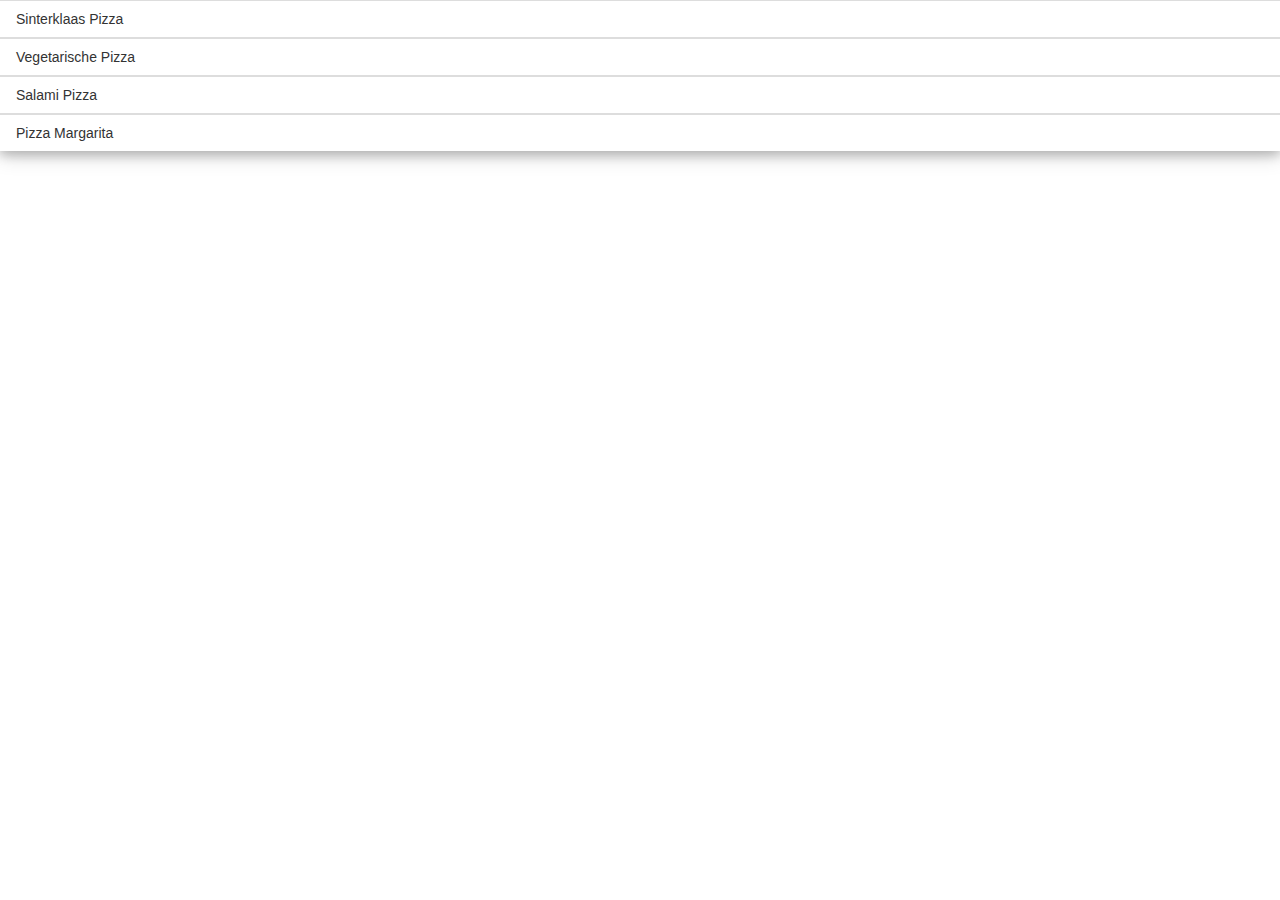
==== commit 27630293: "Changed title" ====
--- a/index.html
+++ b/index.html
@@ -5,7 +5,8 @@
 <head>
 
     <meta name="viewport" content="width=device-width, initial-scale=1">
-    <title> Don Ciccio </title>
+
+    <title> Pizza-Calculator </title>
 
     <link rel="stylesheet" href="css/style.css">
     <link rel="stylesheet" href="css/w3.css">
@@ -13,247 +14,60 @@
     <link rel="stylesheet" href="https://maxcdn.bootstrapcdn.com/bootstrap/3.3.7/css/bootstrap.min.css">
     <link href="https://fonts.googleapis.com/css?family=Open+Sans&display=swap" rel="stylesheet">
     <link rel="stylesheet" href="https://cdnjs.cloudflare.com/ajax/libs/font-awesome/4.7.0/css/font-awesome.min.css">
-    <script src="js/script.js"></script>
+
 </head>
 
-<body onload="doShowAll()">
+<body>
+
+    <!-- List Sinterklaas pizza-->
+    <ul id="pizza-list" class="w3-ul w3-card-4">
+        <li class="w3-bar w3-mobile">
+            <img id="img" src="img/pizza-sinterklaas.jpeg" class="w3-bar-item w3-mobile w3-circle" style="width:300px">
+            <div class="w3-bar-item">
+                <span class="w3-large">
+                        <h3>Sinterklaas Pizza</h3>
+                    </span>
+                <span><i>Dit is een pizza die eruit ziet als de mijter van Sinterklaas </i></span>
+            </div>
+        </li>
+
+        <!-- List Vega pizza-->
+        <li class="w3-bar w3-mobile">
+            <img src="img/vega-pizza.jpg" class="w3-bar-item w3-circle w3-hide-small " style="width:300px">
+            <div class="w3-bar-item">
+                <span class="w3-large">
+                        <h3>Vegetarische Pizza</h3>
+                    </span>
+                <span><i>Dit is een pizza die gemaakt is van vegetarische ingredi&euml;nten </i></span>
+            </div>
+        </li>
+
+        <!-- List salami pizza-->
+        <li class="w3-bar w3-mobile">
+            <img src="img/salami-pizza.jpeg" class="w3-bar-item w3-circle w3-hide-small " style="width:300px; height: 27vh;">
+            <div class="w3-bar-item">
+                <span class="w3-large">
+                      <h3>Salami Pizza</h3>
+                  </span>
+                <span><i>Dit is een pizza met een topping van salami </i></span>
+            </div>
+        </li>
+
+        <!-- List Margherita pizza-->
+        <li class="w3-bar w3-mobile">
+            <img src="img/margherita.jpg" class="w3-bar-item w3-circle w3-hide-small" style=" height:280px ; width:300px">
+            <div class="w3-bar-item">
+                <span class="w3-large">
+                        <h3>Pizza Margarita</h3>
+                    </span>
+                <span><i>Dit is een pizza met kaas en tomatensaus </i></span>
+            </div>
+        </li>
+    </ul>
 
 
-    <div class="w3-container">
-        <div class=" w3-mobile ">
-            <div class="w3-container w3-mobile">
-                <!-- Trigger/Open the Modal -->
-
-                <img src="img/pizzaria.png" height="200px" style="background-color: transparent;"></h1>
-            </div>
-        </div>
-    </div>
-    <div class="w3-container w3-mobile">
-        <ul class="w3-ul w3-card-4 w3-mobile">
-            <li class="w3-bar ">
-                <!-- Trigger for the modal -->
-
-                <button onclick="document.getElementById('id01').style.display='block'"
-                    class="w3-button w3-bar-item w3-right w3-xlarge w3-gray w3-round w3-mobile">Informatie
-                </button>
-
-
-                <!-- Modal content -->
-
-                <div id="id01" class="w3-modal w3-animate-opacity">
-                    <div class="w3-modal-content w3-mobile">
-                        <div class="w3-container w3-mobile">
-
-                            <span onclick="document.getElementById('id01').style.display='none'"
-                                class="w3-button w3-animate-zoom w3-mobile w3-display-topright">Sluiten &times;</span>
-                            <header>
-                                <h3 class="w3-animate-zoom">Sinterklaas Pizza</h3>
-                            </header>
-                            <img src="img/pizza-sinterklaas.jpeg"
-                                class="w3-mobile w3-bar-item w3-circle w3-animate-zoom">
-
-                            <p></p>
-
-                        </div>
-                        <div class="w3-animate-zoom w3-center">
-                            <h4 class="price">&euro;8,99</h4>
-                        </div>
-                        <form class="w3-container w3-card-4">
-
-                            <h2>Toppings</h2>
-                            <p>
-                                <input class="w3-check" type="checkbox" checked="checked">
-                                <label>Extra Knoflook +&euro;0,20</label></p>
-                            <p>
-                                <input class="w3-check" type="checkbox">
-                                <label> Extra Salami +&euro;0,20 </label></p>
-                            <p>
-                                <input class="w3-check" type="checkbox">
-                                <label> Extra Shoarma +&euro;0,20</label></p>
-                            <p>
-                                <input class="w3-check" type="checkbox">
-                                <label>Extra Mozzarella +&euro;0,20</label></p>
-                        </form>
-                        <button class="card-button">Toevoegen aan winkelwagen</button>
-
-                    </div>
-                </div>
-                <!-- List -->
-                <img src="img/pizza-sinterklaas.jpeg" class="w3-bar-item w3-mobile w3-circle" style="width:300px">
-                <div class="w3-bar-item">
-                    <span class="w3-large">
-                        <h3>Sinterklaas Pizza</h3>
-                    </span>
-                    <span><i class="w3-mobile">Dit is een pizza die eruit ziet als de mijter van Sinterklaas </i></span>
-                </div>
-            </li>
-
-            <li class="w3-bar w3-mobile">
-                <button onclick="document.getElementById('id02').style.display='block'"
-                    class="w3-button w3-mobile w3-bar-item w3-right w3-xlarge w3-gray w3-round">Informatie
-                </button>
-                <div id="id02" class="w3-modal w3-animate-opacity">
-                    <div class="w3-modal-content w3-mobile">
-                        <div class="w3-container">
-                            <span onclick="document.getElementById('id02').style.display='none'"
-                                class="w3-button w3-animate-left" id="exit">Sluiten &times;</span>
-                            <header>
-                                <h3>Vegetarische Pizza</h3>
-                            </header>
-                            <img src="img/vega-pizza.jpg" class="vega-pizza w3-bar-item w3-circle w3-animate-opacity">
-                            </img>
-                        </div>
-                        <div class="w3-animate-zoom w3-center">
-                            <h4 class="price">&euro;9,99</h4>
-                        </div>
-                        <form class="w3-container w3-card-4">
-
-                            <h2>Toppings</h2>
-                            <p>
-                                <input class="w3-check" type="checkbox" checked="checked">
-                                <label>Extra Knoflook   +&euro;0,20</label></p>
-                            <p>
-                                <input class="w3-check" type="checkbox">
-                                <label> Extra Salami    +&euro;0,20 </label></p>
-                            <p>
-                                <input class="w3-check" type="checkbox">
-                                <label> Extra Shoarma   +&euro;0,20</label></p>
-                            <p>
-                                <input class="w3-check" type="checkbox">
-                                <label>Extra Mozzarella +&euro;0,20</label></p>
-                        </form>
-                        <p>
-                            <button class="card-button w3-animate-bottom">Toevoegen aan winkelwagen</button>
-                        </p>
-
-
-                    </div>
-                </div>
-
-                <!-- List -->
-                <img src="img/vega-pizza.jpg" class="w3-bar-item w3-circle w3-hide-small " style="width:300px">
-                <div class="w3-bar-item">
-                    <span class="w3-large">
-                        <h3>Vegetarische Pizza</h3>
-                    </span>
-                    <span><i>Dit is een pizza die gemaakt is van vegetarische ingredi&euml;nten </i></span>
-                </div>
-            </li>
-
-            <li class="w3-bar w3-mobile">
-                <button onclick="document.getElementById('id03').style.display='block'"
-                    class="w3-button w3-mobile w3-bar-item w3-right w3-xlarge w3-gray w3-round">Informatie
-                </button>
-                <div id="id03" class="w3-modal w3-animate-opacity">
-                    <div class="w3-modal-content w3-mobile">
-                        <div class="w3-container">
-                            <span onclick="document.getElementById('id03').style.display='none'"
-                                class="w3-button w3-animate-left" id="exit">Sluiten &times;</span>
-                            <header>
-                                <h3>Vegetarische Pizza</h3>
-                            </header>
-                            <img src="img/salami-pizza.jpeg"
-                                class="vega-pizza w3-bar-item w3-circle w3-animate-opacity">
-                            </img>
-                        </div>
-                        <div class="w3-animate-zoom w3-center">
-                            <h4 class="price">&euro;8,99</h4>
-                        </div>
-                        <form class="w3-container w3-card-4">
-                            <h2>Toppings</h2>
-                            <p>
-                                <input class="w3-check" type="checkbox" checked="checked">
-                                <label>Extra Knoflook +&euro;0,20</label></p>
-                            <p>
-                                <input class="w3-check" type="checkbox">
-                                <label> Extra Salami +&euro;0,20 </label></p>
-                            <p>
-                                <input class="w3-check" type="checkbox">
-                                <label> Extra Shoarma +&euro;0,20</label></p>
-                            <p>
-                                <input class="w3-check" type="checkbox">
-                                <label>Extra Mozzarella +&euro;0,20</label></p>
-                        </form>
-                        <p>
-                            <button class="card-button w3-animate-bottom">Toevoegen aan winkelwagen</button>
-                        </p>
-
-
-                    </div>
-                </div>
-                <img src="img/salami-pizza.jpeg" class="w3-bar-item w3-circle" style=" height:280px ; width:300px">
-                <div class="w3-bar-item">
-                    <span class="w3-large">
-                        <h3>Salami Pizza</h3>
-                    </span>
-                    <span><i> Dit is een pizza met als topping salami </i></span>
-                </div>
-            </li>
-
-            <li class="w3-bar w3-mobile">
-                <button onclick="document.getElementById('id04').style.display='block'"
-                    class="w3-button w3-mobile w3-bar-item w3-right w3-xlarge w3-gray w3-round">Informatie
-                </button>
-                <div id="id04" class="w3-modal w3-animate-opacity">
-                    <div class="w3-modal-content w3-mobile">
-                        <div class="w3-container">
-                            <span onclick="document.getElementById('id04').style.display='none'"
-                                class="w3-button w3-animate-left" id="exit">Sluiten &times;</span>
-                            <header>
-                                <h3>Margherita Pizza</h3>
-                            </header>
-                            <img src="img/margherita.jpg"
-                                class="margherita-pizza w3-bar-item w3-circle w3-animate-opacity">
-                            </img>
-                        </div>
-                        <div class="w3-animate-zoom w3-center">
-                            <h4 class="price">&euro;7,99</h4>
-                        </div>
-                        <form class="w3-container w3-card-4">
-
-                            <h2>Toppings</h2>
-                            <p>
-                                <input class="w3-check" type="checkbox" checked="checked">
-                                <label>Extra Knoflook +&euro;0,20</label></p>
-                            <p>
-                                <input class="w3-check" type="checkbox">
-                                <label> Extra Salami +&euro;0,20 </label></p>
-                            <p>
-                                <input class="w3-check" type="checkbox">
-                                <label> Extra Shoarma +&euro;0,20</label></p>
-                            <p>
-                                <input class="w3-check" type="checkbox">
-                                <label>Extra Mozzarella +&euro;0,20</label></p>
-                        </form>
-                        <p>
-                            <button class="card-button w3-animate-bottom">Toevoegen aan winkelwagen</button>
-                        </p>
-
-
-                    </div>
-                </div>
-                <img src="img/margherita.jpg" class="w3-bar-item w3-circle w3-hide-small"
-                    style=" height:280px ; width:300px">
-                <div class="w3-bar-item">
-                    <span class="w3-large">
-                        <h3>Pizza Margarita</h3>
-                    </span>
-                    <span><i>Dit is een pizza met kaas en tomatensaus </i></span>
-                </div>
-            </li>
-        </ul>
-        
-            <h2 class="w3-center">Winkelwagen</h2>
-            
-
-        
-        
-
-        <footer class="w3-teal w3-text-white">
-            <h4 class="name"> @Jelmer Ketelaar</h4>
-        </footer>
-
-
+    <script src="js/script.js"></script>
     </div>
 </body>
+
 </html>